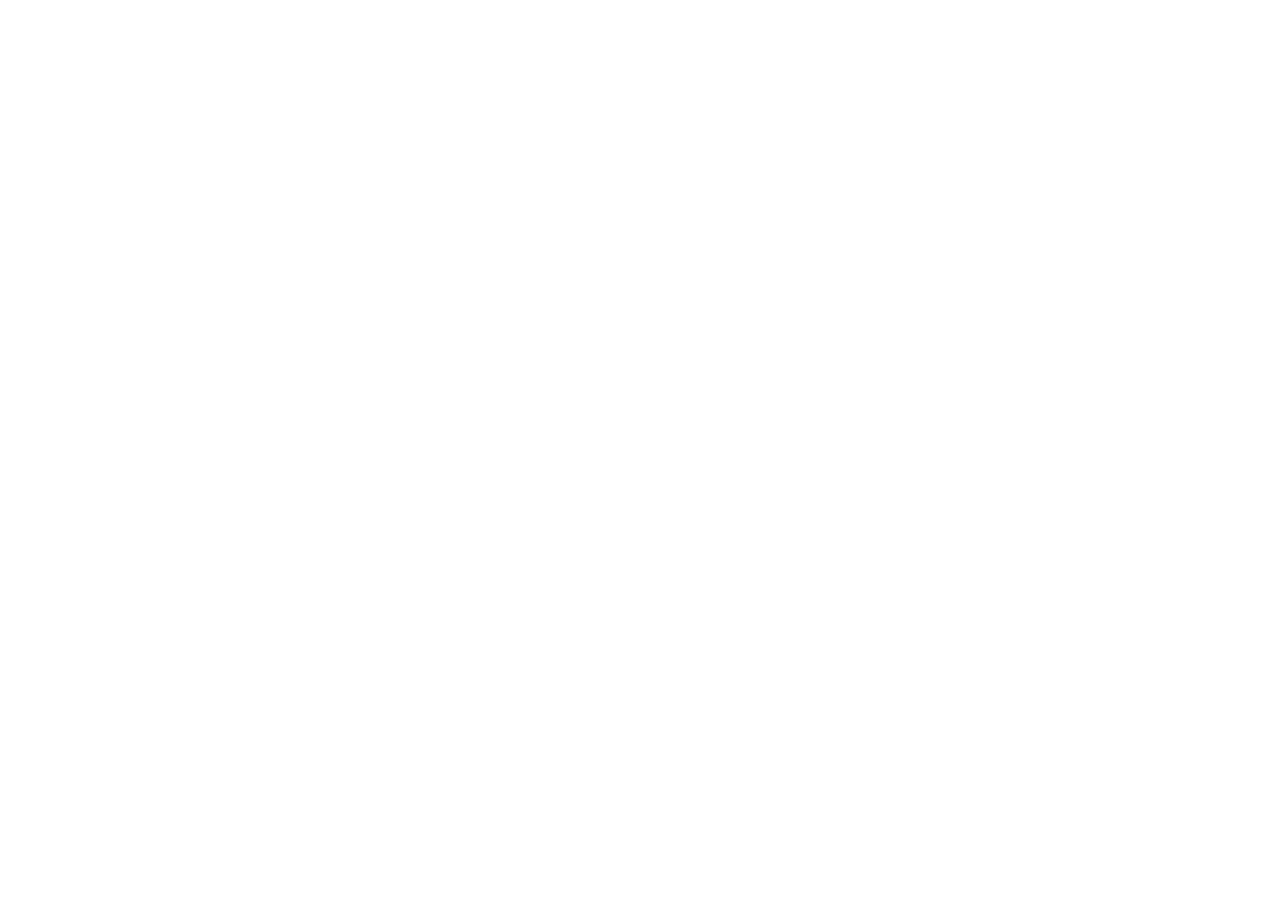
==== download/index.html @ 25ead2d4 "Add files via upload" ====
<!DOCTYPE html>
<html lang="en">
<head>
    <meta charset="UTF-8">
    <meta name="viewport" content="width=device-width, initial-scale=1.0">
    <link rel="stylesheet" href="style.css">
    <link rel="icon" href="../assets/images/zenith/zenith logo.png" type="image/x-icon">
    <title>Download Zenith</title>
</head>
<body>
    <script src="script.js"></script>
    
    <nav>
        <img class="largelogo" src="../assets/images/zenith/zenith logo large.png">
        
        <ul>
            <li><a href="../download">Download</a></li>
            <li><a href="https://github.com/DaTrueMeme/zenith">GitHub</a></li>
        </ul>
    </nav>
    
    <main>
        <div class="message">
            <h1><span class="highlight">Thank You</span> For Downloading</h1>
            <h2><img src="../assets/images/zenith/zenith logo.png"> Zenith!</h2>
        </div>
        <a class="download" id="downloadlink" href="https://github.com/DaTrueMeme/zenith/releases/download/vTB0.0.5/Zenith.Installer.TB0.0.5.exe" download="Zenith Installer.exe">If it didn't download automatically, click here.</a>
        <p>Have questions? Check out our guide!</p>
    </main>

</body>
</html>
---- download/style.css ----
@font-face {
    font-family: 'digitalt';
    src: url('../fonts/Digitalt.ttf') format('truetype');
    font-weight: normal;
    font-style: normal;
}

@font-face {
    font-family: 'trueno';
    src: url('../assets/fonts/Trueno.otf') format('opentype');
    font-weight: normal;
    font-style: normal;
}

@font-face {
    font-family: 'trueno-bold';
    src: url('../assets/fonts/TruenoExtraBold.otf') format('opentype');
    font-weight: bold;
    font-style: normal;
}

.highlight {
    color: #fff;
    text-decoration: underline;
    text-shadow: none;
    font-family: 'trueno-bold', sans-serif;
    font-size: inherit;

    transition: font-size 0.2s ease-in-out;
}

.highlight:hover {
    font-size: 110%;
}


body {
    margin: 0;
    padding: 0;
    background-color: #2a252d;
    background-image: url(../assets/images/background\ tile.gif);
    background-size: 100px;
}

.message{
    font-family: "trueno", sans-serif;
    color: #6ab454;
    font-size: 500%;
    padding: 0;
    position: absolute;
    text-align: center;
    top: 50%;
    transform: translateY(-50%);
    letter-spacing: 0.05em;
    text-shadow: 0px 15px 0px #00000025;
}

h1 {
    margin-bottom: 0;
    line-height: 100%;
}

h2 {
    margin-top: 0;
    line-height: 100%;
    font-size: 250%;
}

.message img {
    width: 10%;
    transform: translateY(15%);
}


p {
    font-family: "trueno", sans-serif;
    color: #6ab454;
    font-size: 200%;
    padding: 0;
    position: absolute;
    text-align: center;
    top: 80%;
    left: 50%;
    transform: translateX(-50%);
    letter-spacing: 0.05em;
    text-shadow: 0px 5px 0px #00000025;
}

.download {
    font-family: "trueno", sans-serif;
    color: #6ab454;
    font-size: 100%;
    padding: 10px;
    position: absolute;
    text-align: center;
    top: 75%;
    left: 50%;
    transform: translateX(-50%);
    letter-spacing: 0.05em;
    text-shadow: 0px 5px 0px #00000025;
    text-decoration: none;
}

nav {
    background-color: #27222a;
    padding: 10px;
    margin: 0;
    top: 0;
    margin: 0;
    position: fixed;
    width: 100%;
    display: flex;
    justify-content: flex-start;
    align-items: center;
}

nav ul {
    list-style-type: none;
    padding-left: 50px;
    display: flex;
    margin-left: 10px;
}

nav li {
    display: inline-block;
}

nav a {
    font-family: "trueno", sans-serif;
    display: block;
    padding: 15px;
    color: #fff;
    text-decoration: none;
    font-size: 1.5vw;

    transition: color 0.2s ease-in-out, transform 0.2s ease-in-out;
}

nav a:hover {
    color: #6ab454;
    transform: scale(1.1);
}

nav img {
    width: 10%;
    height: auto;
}
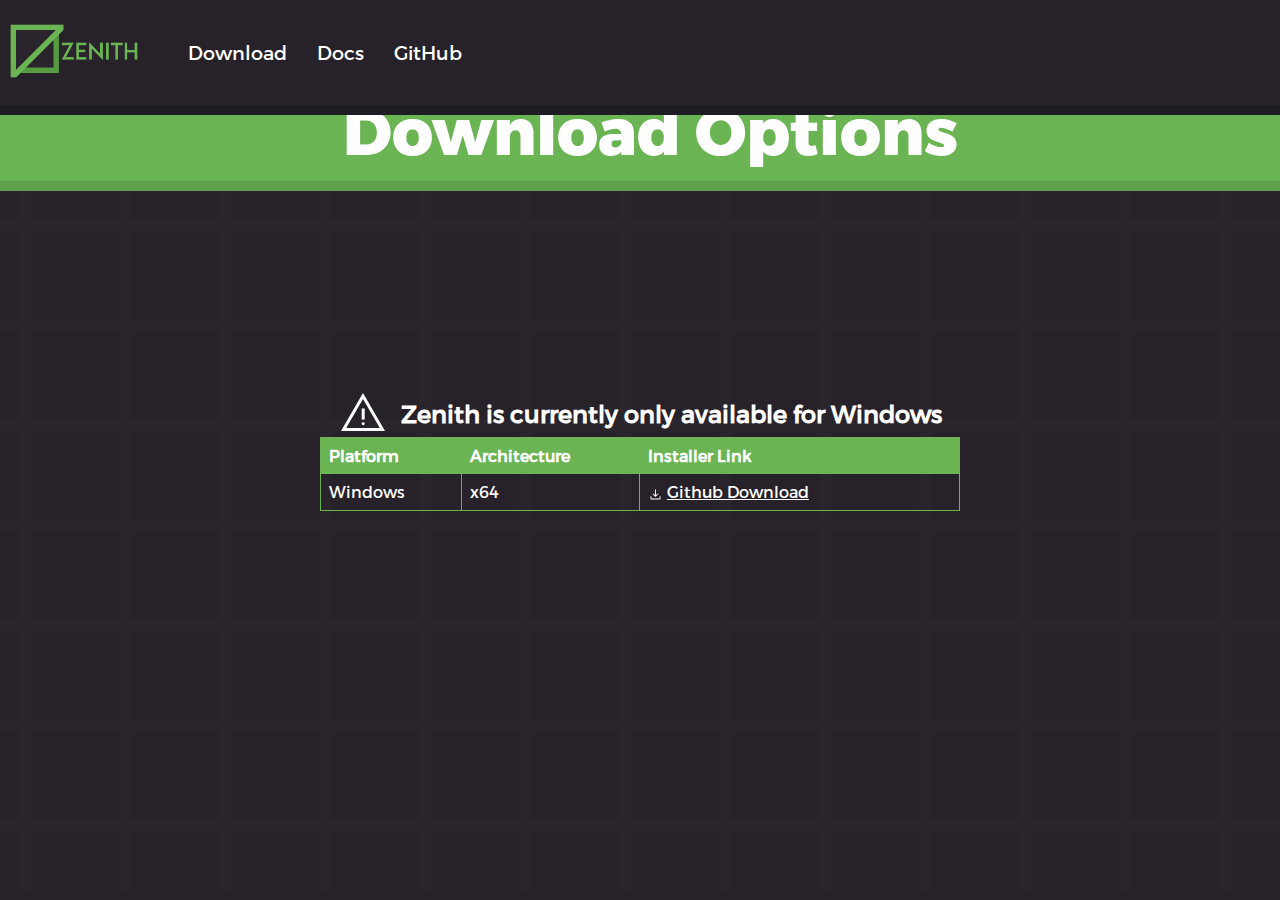
==== commit 445c470c: "Add files via upload" ====
--- a/download/index.html
+++ b/download/index.html
@@ -3,30 +3,51 @@
 <head>
     <meta charset="UTF-8">
     <meta name="viewport" content="width=device-width, initial-scale=1.0">
-    <link rel="stylesheet" href="style.css">
+    <link rel="stylesheet" href="../download/style.css?v=4">
     <link rel="icon" href="../assets/images/zenith/zenith logo.png" type="image/x-icon">
     <title>Download Zenith</title>
 </head>
 <body>
-    <script src="script.js"></script>
-    
     <nav>
-        <img class="largelogo" src="../assets/images/zenith/zenith logo large.png">
-        
+        <a class="home" href="../home"><img class="largelogo" src="../assets/images/zenith/zenith logo large.png"></a>
+
         <ul>
-            <li><a href="../download">Download</a></li>
-            <li><a href="https://github.com/DaTrueMeme/zenith">GitHub</a></li>
+            <li><a class="navbutton" href="../download">Download</a></li>
+            <li><a class="navbutton" href="../docs/home/">Docs</a></li>
+            <li><a class="navbutton" href="https://github.com/DaTrueMeme/zenith">GitHub</a></li>
         </ul>
     </nav>
     
     <main>
         <div class="message">
-            <h1><span class="highlight">Thank You</span> For Downloading</h1>
-            <h2><img src="../assets/images/zenith/zenith logo.png"> Zenith!</h2>
+            <h1>Download Options</h1>
         </div>
-        <a class="download" id="downloadlink" href="https://github.com/DaTrueMeme/zenith/releases/download/vTB0.0.5/Zenith.Installer.TB0.0.5.exe" download="Zenith Installer.exe">If it didn't download automatically, click here.</a>
-        <p>Have questions? Check out our guide!</p>
+
+        <div class="note">
+            <img src="../assets/images/icons/warning.svg">
+            <h2>Zenith is currently only available for Windows</h2>
+        </div>
+
+        <table>
+            <tr>
+                <th>Platform</th>
+                <th>Architecture</th>
+                <th>Installer Link</th>
+            </tr>
+            <tr>
+                <td>Windows</td>
+                <td>x64</td>
+                <td>
+                    <img src="../assets/images/icons/download.svg">
+                    <a href="https://github.com/DaTrueMeme/zenith/releases/download/vTB0.0.5/Zenith.Installer.TB0.0.5.exe">Github Download</a>
+                </td>
+            </tr>
+        </table>
+
     </main>
 
+    <footer>
+        <p>© 2025 AlexDM (DaTrueMeme). All Rights Reserved</p>
+    </footer>
 </body>
 </html>--- a/download/style.css
+++ b/download/style.css
@@ -26,13 +26,12 @@
     font-family: 'trueno-bold', sans-serif;
     font-size: inherit;
 
-    transition: font-size 0.2s ease-in-out;
+    transition: color 0.2s ease-in-out;
 }
 
 .highlight:hover {
-    font-size: 110%;
-}
-
+    color: #ffffc8;
+}
 
 body {
     margin: 0;
@@ -42,28 +41,39 @@
     background-size: 100px;
 }
 
-.message{
-    font-family: "trueno", sans-serif;
-    color: #6ab454;
-    font-size: 500%;
-    padding: 0;
-    position: absolute;
-    text-align: center;
-    top: 50%;
-    transform: translateY(-50%);
-    letter-spacing: 0.05em;
-    text-shadow: 0px 15px 0px #00000025;
+main {
+    font-family: "trueno", sans-serif;
+    color: white;
+    display: flex;
+    justify-content: center;
+    align-items: center;
+    height: 100vh;
+    flex-direction: column;
+    padding: 0;
+    text-align: center;
+}
+
+.message {
+    font-family: "trueno", sans-serif;
+    color: white;
+    background-color: #6ab454;
+    width: 100%;
+    padding: 10px;
+    margin-top: 6.5%;
+    position: fixed;
+    top: 0;
+    left: 0;
+    text-align: center;
+    font-size: 1.2vw;
+    border-bottom: 10px solid #5fa14b;
 }
 
 h1 {
-    margin-bottom: 0;
-    line-height: 100%;
-}
-
-h2 {
-    margin-top: 0;
-    line-height: 100%;
-    font-size: 250%;
+    font-family: "trueno-bold", sans-serif;
+    font-size: 5vw;
+    text-align: center;
+    margin: 0;
+    padding: 0;
 }
 
 .message img {
@@ -101,6 +111,40 @@
     text-decoration: none;
 }
 
+.note img {
+    display: inline-block;
+    vertical-align: middle;
+    margin-right: 10px;
+}
+
+.note h2 {
+    display: inline-block;
+    vertical-align: middle;
+    margin: 0;
+}
+
+table {
+    width: 50%;
+    border-collapse: collapse;
+}
+
+th, td {
+    font-family: 'trueno', sans-serif;
+    border: 1px solid #6ab454;
+    padding: 8px;
+    text-align: left;
+}
+
+td img {
+    width: 5%;
+    display: inline-block;
+    vertical-align: middle;
+}
+
+th {
+    background-color: #6ab454;
+}
+
 nav {
     background-color: #27222a;
     padding: 10px;
@@ -112,11 +156,13 @@
     display: flex;
     justify-content: flex-start;
     align-items: center;
+    border-bottom: 10px solid #1f1b22;
+    z-index: 1;
 }
 
 nav ul {
     list-style-type: none;
-    padding-left: 50px;
+    padding-left: 25px;
     display: flex;
     margin-left: 10px;
 }
@@ -125,7 +171,7 @@
     display: inline-block;
 }
 
-nav a {
+nav .navbutton {
     font-family: "trueno", sans-serif;
     display: block;
     padding: 15px;
@@ -136,12 +182,36 @@
     transition: color 0.2s ease-in-out, transform 0.2s ease-in-out;
 }
 
-nav a:hover {
+nav .navbutton:hover {
     color: #6ab454;
     transform: scale(1.1);
 }
 
-nav img {
+nav .home {
+    display: inline-block;
     width: 10%;
+}
+
+nav .largelogo {
+    width: 100%;
     height: auto;
+}
+
+footer {
+    font-family: "trueno", sans-serif;
+    color: #6ab454;
+    font-size: 0.8vw;
+    padding: 5px;
+    position: fixed;
+    bottom: 0;
+    width: 100%;
+    background-color: #27222a;
+    text-align: center;
+    left: 50%;
+    transform: translateX(-50%);
+    letter-spacing: 0.05em;
+}
+
+a {
+    color: inherit;
 }